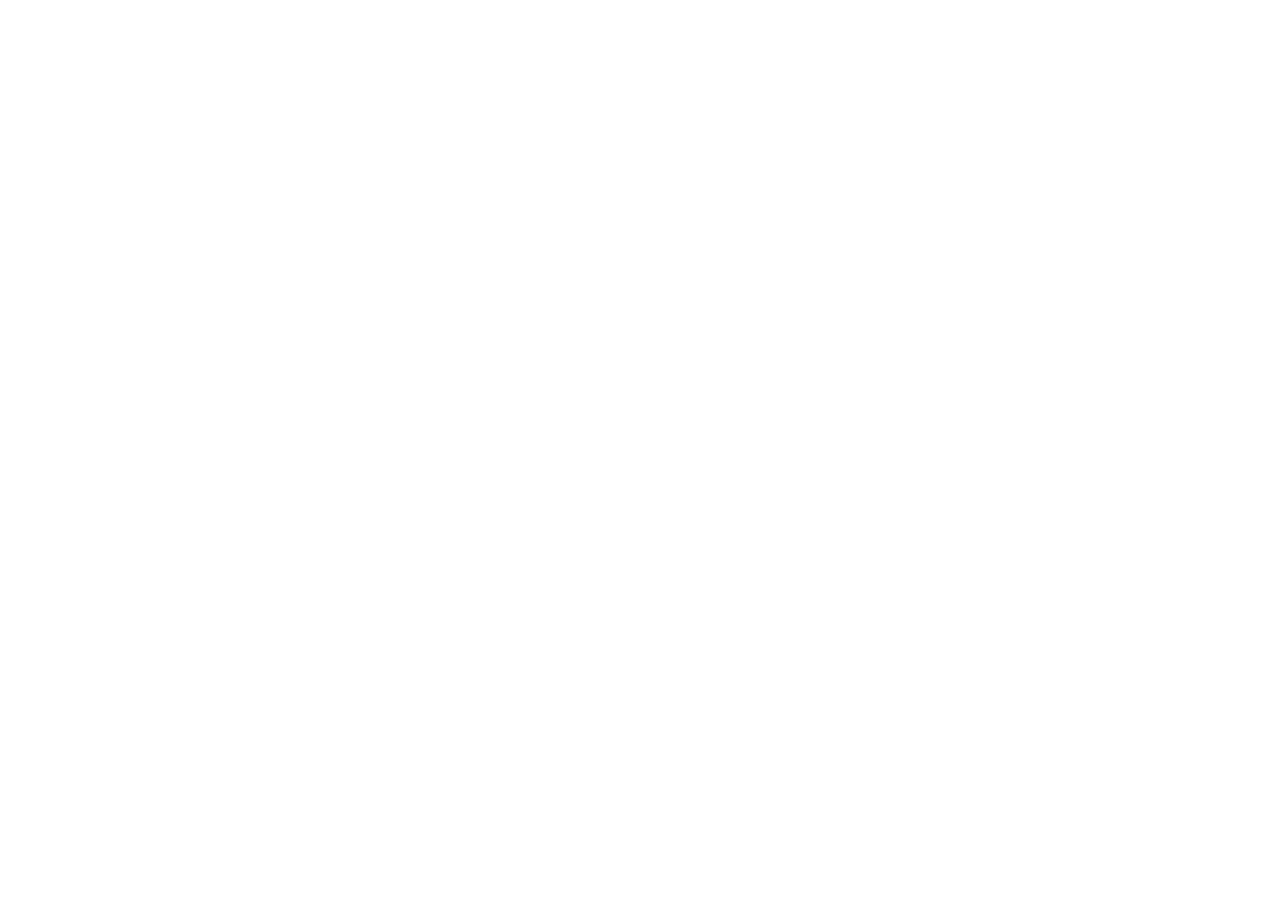
==== experiment/simulation/index.html @ a9044a06 "Initial commit" ====
<!DOCTYPE html>
<html>
<head>
	<!-- Add CSS at the head of HTML file -->
    <link rel="stylesheet" href="./css/main.css">
</head>
<body>
		<!-- Your code goes here-->

	<!-- Add JS at the bottom of HTML file --> 
        <script src="./js/main.js"></script>
</body>
</html>
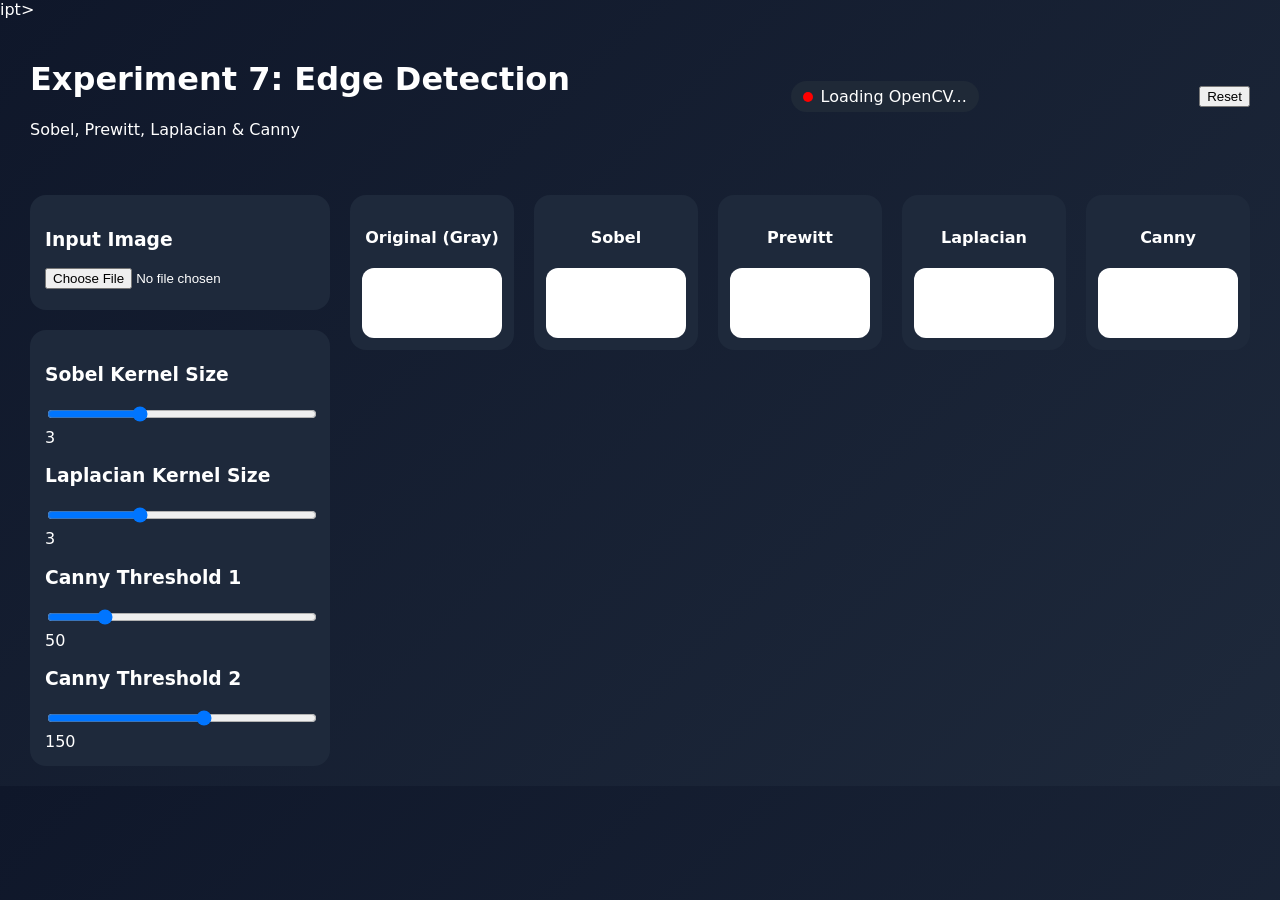
==== commit 31736b65: "Added exp-edge-detection-iitg lab" ====
--- a/experiment/simulation/index.html
+++ b/experiment/simulation/index.html
@@ -1,13 +1,89 @@
-<!DOCTYPE html>
+<!doctype html>
 <html>
 <head>
-	<!-- Add CSS at the head of HTML file -->
-    <link rel="stylesheet" href="./css/main.css">
+<meta charset="UTF-8">
+<title>Experiment 7: Edge Detection</title>
+<link rel="stylesheet" href="css/main.css" />
+  <script src="https://docs.opencv.org/4.x/opencv.js"></script>
+  <script src="js/main.js" defer></script>ipt>
 </head>
 <body>
-		<!-- Your code goes here-->
+<div class="app">
+<header class="topbar">
+<div>
+<h1>Experiment 7: Edge Detection</h1>
+<p>Sobel, Prewitt, Laplacian & Canny</p>
+</div>
+<div class="status-pill">
+<span class="dot" id="statusDot"></span>
+<span id="statusText">Loading OpenCV...</span>
+</div>
+<button onclick="location.reload()">Reset</button>
+</header>
 
-	<!-- Add JS at the bottom of HTML file --> 
-        <script src="./js/main.js"></script>
+<main class="layout">
+
+<aside class="sidebar">
+
+<div class="card">
+<h3>Input Image</h3>
+<input type="file" id="imageInput">
+</div>
+
+<div class="card">
+<h3>Sobel Kernel Size</h3>
+<input type="range" id="sobelSize" min="1" max="7" step="2" value="3">
+<span id="sobelVal">3</span>
+
+<h3>Laplacian Kernel Size</h3>
+<input type="range" id="lapSize" min="1" max="7" step="2" value="3">
+<span id="lapVal">3</span>
+
+<h3>Canny Threshold 1</h3>
+<input type="range" id="canny1" min="0" max="255" value="50">
+<span id="c1Val">50</span>
+
+<h3>Canny Threshold 2</h3>
+<input type="range" id="canny2" min="0" max="255" value="150">
+<span id="c2Val">150</span>
+
+</div>
+
+</aside>
+
+<section class="workspace">
+<div class="canvas-row">
+
+<div class="canvas-card">
+<h4>Original (Gray)</h4>
+<canvas id="originalCanvas"></canvas>
+</div>
+
+<div class="canvas-card">
+<h4>Sobel</h4>
+<canvas id="sobelCanvas"></canvas>
+</div>
+
+<div class="canvas-card">
+<h4>Prewitt</h4>
+<canvas id="prewittCanvas"></canvas>
+</div>
+
+<div class="canvas-card">
+<h4>Laplacian</h4>
+<canvas id="lapCanvas"></canvas>
+</div>
+
+<div class="canvas-card">
+<h4>Canny</h4>
+<canvas id="cannyCanvas"></canvas>
+</div>
+
+</div>
+</section>
+
+</main>
+</div>
 </body>
 </html>
+
--- a/experiment/simulation/css/main.css
+++ b/experiment/simulation/css/main.css
@@ -0,0 +1,11 @@
+body{margin:0;font-family:system-ui;background:linear-gradient(135deg,#0f172a,#1e293b);color:white;}
+.topbar{display:flex;justify-content:space-between;align-items:center;padding:20px 30px;}
+.status-pill{display:flex;align-items:center;gap:8px;background:#1f2937;padding:6px 12px;border-radius:999px;}
+.dot{width:10px;height:10px;border-radius:50%;background:red;}
+.layout{display:grid;grid-template-columns:300px 1fr;gap:20px;padding:20px 30px;}
+.sidebar{display:flex;flex-direction:column;gap:20px;}
+.card{background:#1e293b;padding:15px;border-radius:16px;}
+.canvas-row{display:grid;grid-template-columns:repeat(5,1fr);gap:20px;}
+.canvas-card{background:#1e293b;padding:12px;border-radius:16px;text-align:center;}
+canvas{width:100%;height:auto;display:block;background:white;border-radius:12px;}
+input{width:100%;margin-bottom:6px;}
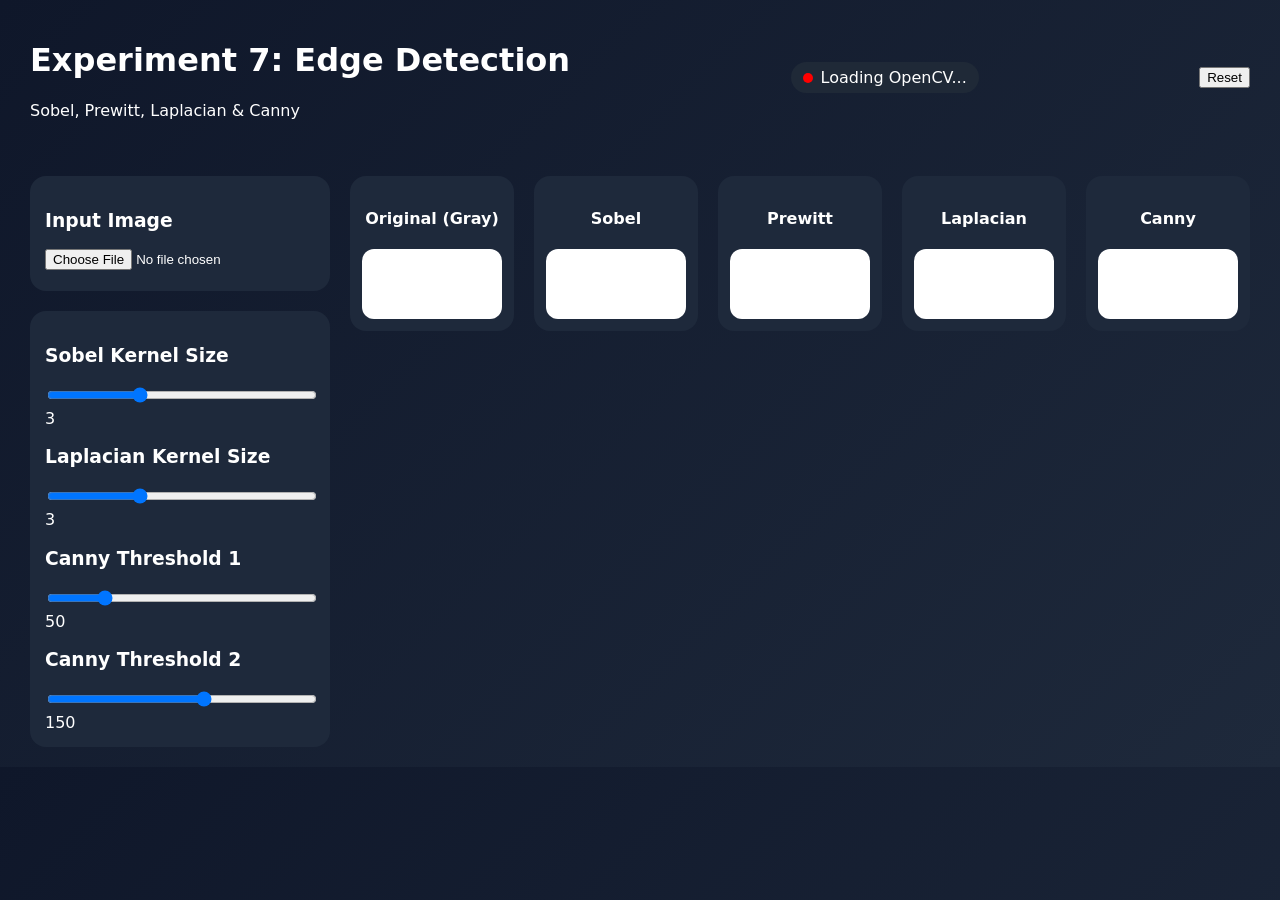
==== commit 675a07c5: "Update edge detection lab" ====
--- a/experiment/simulation/index.html
+++ b/experiment/simulation/index.html
@@ -3,9 +3,9 @@
 <head>
 <meta charset="UTF-8">
 <title>Experiment 7: Edge Detection</title>
-<link rel="stylesheet" href="css/main.css" />
-  <script src="https://docs.opencv.org/4.x/opencv.js"></script>
-  <script src="js/main.js" defer></script>ipt>
+<link rel="stylesheet" href="css/main.css">
+<script async src="https://docs.opencv.org/4.x/opencv.js"></script>
+<script src="js/main.js" defer></script>
 </head>
 <body>
 <div class="app">
@@ -86,4 +86,3 @@
 </div>
 </body>
 </html>
-
